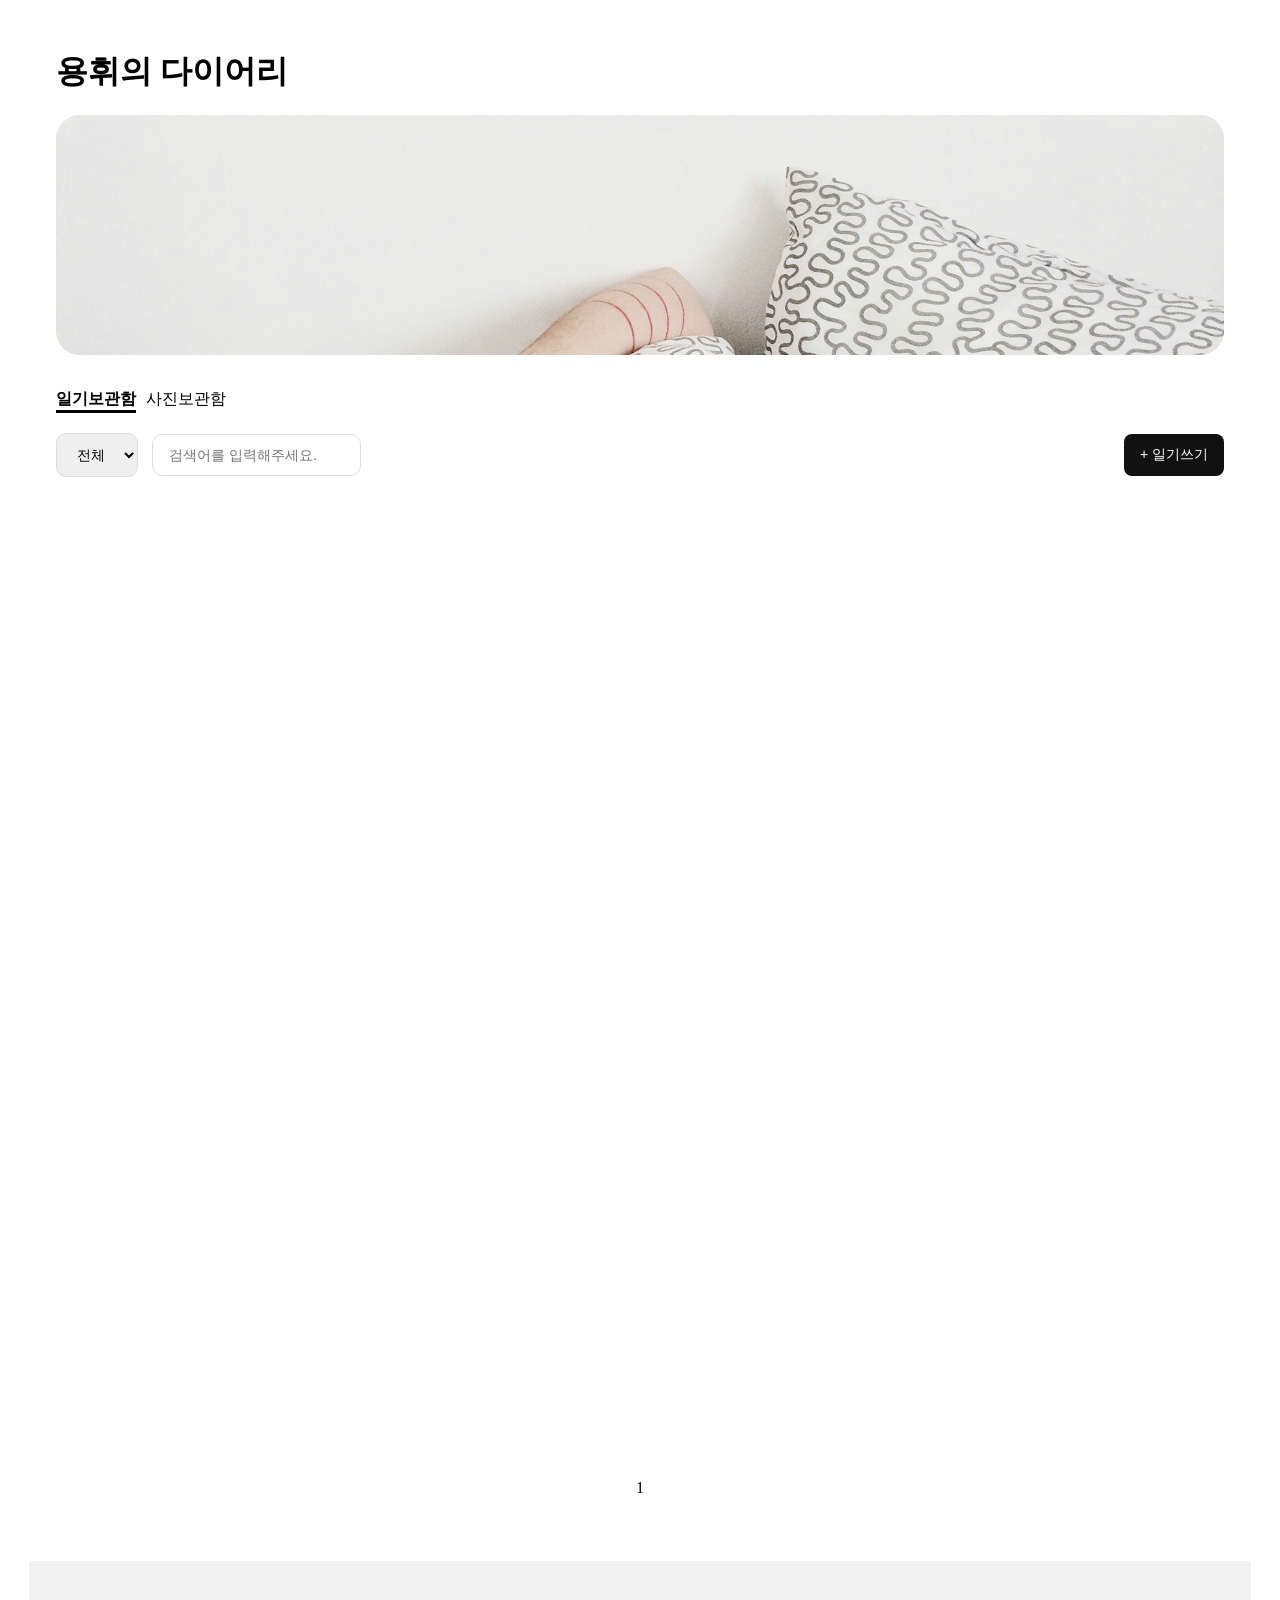
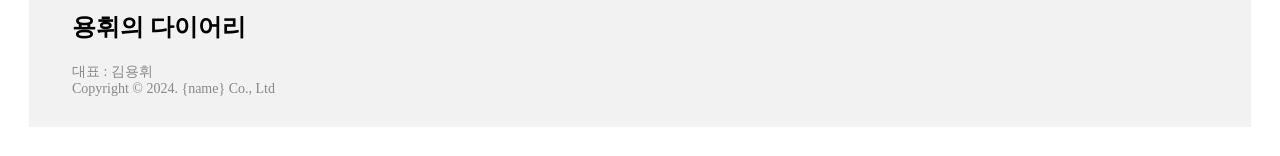
==== diary-hw/hwi_diary2.html @ 48d26899 "리팩토링 완" ====
<!doctype html>
<html lang="ko">
  <head>
    <title>용휘의 다이어리</title>

    <style>
      * {
        box-sizing: border-box;
      }

      body {
        margin: 0;
        padding: 28.6px;
        background-color: #ffffff;
      }

      .container {
        max-width: 73rem;
        margin: 0 auto;
      }

      .header {
        margin-bottom: 1.875rem;
      }

      .menu {
        display: flex;
        gap: 10px;
        margin-top: 24px;
      }

      .active_menu {
        color: black;
        font-weight: bold;
        border-bottom: 3px solid black;
      }

      .toolbar {
        display: flex;
        justify-content: space-between;
        align-items: center;
        margin-top: 20px;
        position: sticky;
        backdrop-filter: blur(10px);
      }

      .category {
        padding: 12px 16px 12px 16px;
        border: 1px solid #dddddd;
        border-radius: 10px;
        font-size: 14px;
      }

      .search {
        padding: 12px 16px 12px 16px;
        margin-left: 10px;
        border: 1px solid #dddddd;
        border-radius: 10px;
        font-size: 14px;
      }

      .write_diary {
        display: flex;
        padding: 12px 16px 12px 16px;
        border: none;
        border-radius: 8px;
        background-color: #111111;
        color: #ffffff;
        font-size: 14px;
        cursor: pointer;
      }

      .diary_area {
        display: grid;
        margin-top: 42px;
        grid-template-columns: repeat(4, 274px);
        grid-template-rows: repeat(3, 296px);
        gap: 24px;
      }

      .card {
        width: 274px;
        height: 296px;
        cursor: pointer;
      }

      .card_delete {
        position: absolute;
        top: -4px;
        right: 4px;
        width: 32px;
        height: 32px;
        cursor: pointer;
      }

      .thumbnail_img {
        width: 100%;
        height: 100%;
        object-fit: cover;
        border-radius: 16px;
      }

      .card_thumbnail {
        display: flex;
        position: relative;
        justify-content: center;
        font-size: 100px;
        align-items: center;
        height: 208px;
        width: 274px;
        border-radius: 16px;
        margin-bottom: 16px;
        object-fit: cover;
      }

      .card_lower {
        display: flex;
        justify-content: space-between;
        font-size: 14px;
      }

      .card_lower .tag {
        color: pink;
      }

      .pagenation {
        display: flex;
        justify-content: center;
        padding: 24px 0;
      }

      .footer {
        background-color: #f2f2f2;
        margin-top: 40px;
        padding: 30px 0;
      }

      .footer_content {
        max-width: 1168px;
        margin: 0 auto;
        padding: 0 16px;
      }

      .footer_content div {
        color: #888888;
        font-size: 14px;
      }

      /* ---------- 모달 공통 ---------- */

      .modal_overlay {
        position: fixed;
        inset: 0;
        background: rgba(0, 0, 0, 0.5);
        display: flex;
        justify-content: center;
        align-items: center;
        z-index: 100;
      }

      /* 중첩 모달(완료 알림, 삭제 확인)은 더 위에 떠야 함 */
      .modal_overlay.nested {
        z-index: 150;
      }

      .modal {
        width: 400px;
        max-width: 90vw;
        padding: 24px;
        background: #ffffff;
        border-radius: 16px;
      }

      .modal_title {
        margin: 0 0 20px 0;
        font-size: 18px;
      }

      .modal_field {
        margin-bottom: 16px;
      }

      .modal_label {
        display: block;
        font-size: 14px;
        margin-bottom: 8px;
      }

      .modal_options {
        display: flex;
        gap: 12px;
        flex-wrap: wrap;
        font-size: 14px;
      }

      .mood_option {
        display: flex;
        align-items: center;
        gap: 4px;
        cursor: pointer;
      }

      .modal_input,
      .modal_textarea {
        width: 100%;
        padding: 10px 12px;
        border: 1px solid #dddddd;
        border-radius: 8px;
        font-size: 14px;
        font-family: inherit;
      }

      .modal_textarea {
        height: 80px;
        resize: none;
      }

      .modal_actions {
        display: flex;
        justify-content: flex-end;
        gap: 8px;
        margin-top: 20px;
      }

      .modal_close_btn,
      .modal_submit_btn,
      .modal_secondary_btn,
      .modal_danger_btn {
        padding: 10px 20px;
        border: none;
        border-radius: 8px;
        font-size: 14px;
        cursor: pointer;
      }

      .modal_close_btn,
      .modal_secondary_btn {
        background: #f2f2f2;
      }

      .modal_submit_btn {
        background: #111111;
        color: #ffffff;
      }

      .modal_danger_btn {
        background: #e0433c;
        color: #ffffff;
      }

      /* 상세 모달 본문 */
      .detail_content {
        white-space: pre-wrap;
        line-height: 1.6;
        font-size: 14px;
        color: #333;
        min-height: 80px;
      }

      /* 완료/확인용 중앙정렬 모달 */
      .modal_center_text {
        text-align: center;
        margin: 8px 0 20px 0;
        font-size: 15px;
      }

      .scroll_top_btn {
        position: fixed;
        bottom: 1.5rem;
        right: 1.5rem;
        width: 3rem;
        height: 3rem;
        border: none;
        border-radius: 50%;
        background-color: #111111;
        color: #ffffff;
        font-size: 1.25rem;
        cursor: pointer;
        z-index: 50;
        display: flex;
        align-items: center;
        justify-content: center;
        overflow: hidden;
      }

      /* ---------- 토스트 ---------- */

      .toast {
        position: fixed;
        bottom: 2rem;
        left: 50%;
        transform: translateX(-50%) translateY(20px);
        background: #111111;
        color: #ffffff;
        padding: 12px 22px;
        border-radius: 8px;
        font-size: 14px;
        opacity: 0;
        pointer-events: none;
        transition:
          opacity 0.3s ease,
          transform 0.3s ease;
        z-index: 200; /* 모달보다 위 */
      }

      .toast.show {
        opacity: 1;
        transform: translateX(-50%) translateY(0);
      }

      /* ---------- 모바일 반응형 ---------- */

      @media (max-width: 779px) {
        body {
          padding: 1rem;
        }

        .toolbar {
          flex-direction: column;
          align-items: stretch;
          gap: 0.75rem;
        }

        .left_toolbar {
          display: flex;
          gap: 0.5rem;
        }

        .write_diary {
          width: 100%;
          justify-content: center;
        }
      }

      @media (max-width: 779px) {
        .diary_area {
          grid-template-columns: repeat(2, 1fr);
          grid-template-rows: none;
          gap: 1rem;
        }

        .card {
          width: 100%;
          height: auto;
        }

        .card_thumbnail {
          width: 100%;
          height: 40vw;
          max-height: 200px;
        }
      }
    </style>
  </head>

  <body>
    <div class="container">
      <div class="header">
        <h1>용휘의 다이어리</h1>

        <div class="banner">
          <img src="../img/Rectangle 1.png" alt="" />
        </div>
      </div>

      <div class="menu">
        <div class="active_menu">일기보관함</div>
        <div>사진보관함</div>
      </div>

      <div class="toolbar">
        <div class="left_toolbar">
          <select class="category" id="category">
            <option value="">전체</option>
          </select>

          <input
            class="search"
            type="text"
            placeholder="검색어를 입력해주세요."
          />
        </div>
        <button class="write_diary" id="write_diary_btn">+ 일기쓰기</button>
      </div>

      <div class="diary_area" id="diary_area"></div>

      <div class="pagenation">
        <div class="pagenumber">1</div>
      </div>
    </div>

    <!-- 푸터 구역 -->

    <div class="footer">
      <div class="footer_content">
        <h2 class="footer_title">용휘의 다이어리</h2>
        <div>대표 : 김용휘</div>
        <div>Copyright © 2024. {name} Co., Ltd</div>
      </div>
    </div>

    <!-- ---------- 모달 1: 일기 작성 ---------- -->

    <div class="modal_overlay" id="write_overlay" style="display: none">
      <div class="modal">
        <h2 class="modal_title">일기 쓰기</h2>

        <div class="modal_field">
          <label class="modal_label">오늘 기분은 어떠셨나요?</label>

          <div class="modal_options">
            <label class="mood_option">
              <input type="radio" name="mood" value="happy" checked />
              행복해요
            </label>
            <label class="mood_option">
              <input type="radio" name="mood" value="sad" />슬퍼요
            </label>
            <label class="mood_option">
              <input type="radio" name="mood" value="surprised" />놀랐어요
            </label>
            <label class="mood_option">
              <input type="radio" name="mood" value="angry" />화나요
            </label>
            <label class="mood_option">
              <input type="radio" name="mood" value="etc" />기타
            </label>
          </div>
        </div>

        <div class="modal_field">
          <label class="modal_label">제목</label>
          <input
            type="text"
            id="title_input"
            class="modal_input"
            placeholder="제목을 입력해주세요."
          />
        </div>

        <div class="modal_field">
          <label class="modal_label">내용</label>
          <textarea
            id="content_input"
            class="modal_textarea"
            placeholder="내용을 입력해 주세요."
          ></textarea>
        </div>

        <div class="modal_actions">
          <button class="modal_close_btn" id="write_close_btn">닫기</button>
          <button class="modal_submit_btn" id="write_submit_btn">
            등록하기
          </button>
        </div>
      </div>
    </div>

    <!-- ---------- 모달 2: 등록 완료 (중첩) ---------- -->

    <div
      class="modal_overlay nested"
      id="success_overlay"
      style="display: none"
    >
      <div class="modal">
        <p class="modal_center_text">등록이 완료되었습니다.</p>
        <div class="modal_actions" style="justify-content: center">
          <button class="modal_submit_btn" id="success_confirm_btn">
            확인
          </button>
        </div>
      </div>
    </div>

    <!-- ---------- 모달 3: 일기 상세 ---------- -->

    <div class="modal_overlay" id="detail_overlay" style="display: none">
      <div class="modal">
        <h2 class="modal_title" id="detail_title"></h2>
        <div class="card_lower" style="margin-bottom: 12px">
          <span class="tag" id="detail_tag"></span>
          <span class="date" id="detail_date"></span>
        </div>
        <p class="detail_content" id="detail_content"></p>

        <div class="modal_actions">
          <button class="modal_secondary_btn" id="detail_close_btn">
            닫기
          </button>
          <button class="modal_secondary_btn" id="detail_copy_btn">복사</button>
          <button class="modal_danger_btn" id="detail_delete_btn">삭제</button>
        </div>
      </div>
    </div>

    <!-- ---------- 모달 4: 삭제 확인 (중첩) ---------- -->

    <div
      class="modal_overlay nested"
      id="delete_confirm_overlay"
      style="display: none"
    >
      <div class="modal">
        <p class="modal_center_text">정말 삭제하시겠어요?</p>
        <div class="modal_actions" style="justify-content: center">
          <button class="modal_secondary_btn" id="delete_cancel_btn">
            취소
          </button>
          <button class="modal_danger_btn" id="delete_ok_btn">삭제</button>
        </div>
      </div>
    </div>

    <button id="scroll_top_btn" class="scroll_top_btn">⬆️</button>

    <!-- ---------- 토스트 ---------- -->
    <div id="toast" class="toast">복사되었습니다.</div>

    <script>
      // =========================================================
      // 0. 모달 공통 헬퍼
      //    - 중첩 모달 대비 스택으로 관리 (ESC는 항상 "맨 위" 모달만 닫음)
      //    - 열릴 때: 스크롤 맨 위로 + 배경 스크롤 락
      //    - 닫힐 때: 스택이 비면 배경 스크롤 락 해제
      // =========================================================

      let openModalStack = [];

      function openModal(overlayEl) {
        if (openModalStack.length === 0) {
          // 최초로 열리는 모달일 때만 스크롤 top 이동 + 배경 락
          window.scrollTo({ top: 0, behavior: "instant" });
          document.body.style.overflow = "hidden";
        }
        overlayEl.style.display = "flex";
        openModalStack.push(overlayEl);
      }

      function closeModal(overlayEl) {
        overlayEl.style.display = "none";
        openModalStack = openModalStack.filter((m) => m !== overlayEl);
        if (openModalStack.length === 0) {
          document.body.style.overflow = "";
        }
      }

      function bindOverlayClose(overlayEl) {
        overlayEl.addEventListener("click", (e) => {
          if (e.target === overlayEl) closeModal(overlayEl);
        });
      }

      // ESC : 스택 맨 위(가장 최근에 연) 모달부터 닫기
      document.addEventListener("keydown", (e) => {
        if (e.key === "Escape" && openModalStack.length > 0) {
          closeModal(openModalStack[openModalStack.length - 1]);
        }
      });

      // =========================================================
      // 1. 엘리먼트 참조
      // =========================================================

      const writeBtn = document.getElementById("write_diary_btn");
      const writeOverlay = document.getElementById("write_overlay");
      const writeCloseBtn = document.getElementById("write_close_btn");
      const writeSubmitBtn = document.getElementById("write_submit_btn");

      const successOverlay = document.getElementById("success_overlay");
      const successConfirmBtn = document.getElementById("success_confirm_btn");

      const detailOverlay = document.getElementById("detail_overlay");
      const detailCloseBtn = document.getElementById("detail_close_btn");
      const detailCopyBtn = document.getElementById("detail_copy_btn");
      const detailDeleteBtn = document.getElementById("detail_delete_btn");

      const deleteConfirmOverlay = document.getElementById(
        "delete_confirm_overlay",
      );
      const deleteCancelBtn = document.getElementById("delete_cancel_btn");
      const deleteOkBtn = document.getElementById("delete_ok_btn");

      const toast = document.getElementById("toast");

      [
        writeOverlay,
        successOverlay,
        detailOverlay,
        deleteConfirmOverlay,
      ].forEach(bindOverlayClose);

      // =========================================================
      // 2. 무드별 이미지/색상
      // =========================================================

      const MOOD_CONFIG = {
        happy: {
          label: "행복해요",
          image: "img/행복해요 (m).png",
          color: "#ffd6e0",
        },
        sad: {
          label: "슬퍼요",
          image: "img/슬퍼요 (m).png",
          color: "#cdeaf9",
        },
        surprised: {
          label: "놀랐어요",
          image: "img/놀랐어요 (m).png",
          color: "#fdf1c7",
        },
        angry: {
          label: "화나요",
          image: "img/화나요 (m).png",
          color: "#e5e5e5",
        },
        etc: { label: "기타", image: "img/기타 (m).png", color: "#e3d9f7" },
      };

      // =========================================================
      // 3. localStorage
      // =========================================================

      const STORAGE_KEY = "diaries";

      function saveDiaries() {
        localStorage.setItem(STORAGE_KEY, JSON.stringify(diaries));
      }

      function loadDiaries() {
        const saved = localStorage.getItem(STORAGE_KEY);
        return saved ? JSON.parse(saved) : [];
      }

      // =========================================================
      // 4. 데이터 + 화면 그리기
      // =========================================================

      let diaries = loadDiaries();
      let currentDetailId = null; // 상세/삭제 흐름에서 현재 대상 id

      function render() {
        const area = document.getElementById("diary_area");
        area.innerHTML = diaries
          .map((d) => {
            const mood = MOOD_CONFIG[d.mood];
            return `
        <div class="card" data-diary-id="${d.id}">
          <div class="card_thumbnail" style="background-color:${mood.color}">
            <img src="${mood.image}" class="thumbnail_img" alt="${mood.label}" />
            <img src="img/close_outline_light_m.svg" alt="x" class="card_delete" />
          </div>
          <div class="card_lower">
            <span class="tag" style="color:${mood.color}">${mood.label}</span>
            <span class="date">${d.date}</span>
          </div>
          <h3 class="card_title">${d.title}</h3>
        </div>
      `;
          })
          .join("");
      }

      render(); // 최초 화면 그리기

      // =========================================================
      // 5. 일기 등록 (모달 → 등록 → 완료 중첩모달)
      // =========================================================

      writeBtn.addEventListener("click", () => openModal(writeOverlay));
      writeCloseBtn.addEventListener("click", () => closeModal(writeOverlay));

      function addDiary(mood, title, content) {
        diaries.push({
          id: Date.now(),
          mood,
          title,
          content,
          date: new Date().toLocaleDateString("ko-KR"),
        });
        saveDiaries();
        render();
      }

      writeSubmitBtn.addEventListener("click", () => {
        const mood = document.querySelector(
          'input[name="mood"]:checked',
        )?.value;
        const title = document.getElementById("title_input")?.value.trim();
        const content = document.getElementById("content_input").value.trim();

        // 엣지케이스: 필수값(기분/제목) 누락 시 등록 막기
        if (!mood || !title) {
          alert("기분과 제목은 필수에요!");
          return;
        }

        addDiary(mood, title, content);

        document.getElementById("title_input").value = "";
        document.getElementById("content_input").value = "";

        closeModal(writeOverlay);
        openModal(successOverlay); // 등록 완료 중첩 모달
      });

      successConfirmBtn.addEventListener("click", () => {
        closeModal(successOverlay);
      });

      // =========================================================
      // 6. 일기 상세 / 복사 / 삭제
      // =========================================================

      document.getElementById("diary_area").addEventListener("click", (e) => {
        const card = e.target.closest(".card");
        if (!card) return;

        const id = Number(card.dataset.diaryId);

        // 카드의 x 아이콘 클릭 → 바로 삭제 확인 모달로 (상세 안 거침)
        if (e.target.classList.contains("card_delete")) {
          currentDetailId = id;
          openModal(deleteConfirmOverlay);
          return;
        }

        // 카드 본문 클릭 → 상세 모달
        currentDetailId = id;
        const diary = diaries.find((d) => d.id === id);
        if (!diary) return; // 엣지케이스: 삭제 직후 잔여 클릭 등

        const mood = MOOD_CONFIG[diary.mood];
        document.getElementById("detail_title").textContent = diary.title;
        document.getElementById("detail_tag").textContent = mood.label;
        document.getElementById("detail_tag").style.color = mood.color;
        document.getElementById("detail_date").textContent = diary.date;
        document.getElementById("detail_content").textContent =
          diary.content || "(내용 없음)";

        openModal(detailOverlay);
      });

      detailCloseBtn.addEventListener("click", () => {
        closeModal(detailOverlay);
      });

      // ---- 복사: 클립보드 + 하단 토스트 ----
      let toastTimer = null; // 연타 시 타이머 중복 방지용

      function showToast(message) {
        toast.textContent = message;
        toast.classList.add("show");

        if (toastTimer) clearTimeout(toastTimer);
        toastTimer = setTimeout(() => {
          toast.classList.remove("show");
        }, 2000);
      }

      detailCopyBtn.addEventListener("click", () => {
        const text = document.getElementById("detail_content").textContent;

        // 엣지케이스: clipboard API는 HTTPS/localhost 환경에서만 정상 동작
        if (!navigator.clipboard) {
          showToast("이 환경에서는 복사를 지원하지 않아요.");
          return;
        }

        navigator.clipboard
          .writeText(text)
          .then(() => showToast("복사되었습니다."))
          .catch(() => showToast("복사에 실패했어요."));
      });

      // ---- 삭제 확인 ----
      function deleteDiary(id) {
        diaries = diaries.filter((d) => d.id !== id);
        saveDiaries();
        render();
      }

      detailDeleteBtn.addEventListener("click", () => {
        openModal(deleteConfirmOverlay); // 상세 위에 중첩으로 뜸
      });

      deleteCancelBtn.addEventListener("click", () => {
        closeModal(deleteConfirmOverlay);
      });

      deleteOkBtn.addEventListener("click", () => {
        if (currentDetailId === null) return;
        deleteDiary(currentDetailId);
        closeModal(deleteConfirmOverlay);
        closeModal(detailOverlay); // 상세 모달도 같이 닫기 (열려있었다면)
        currentDetailId = null;
      });

      // =========================================================
      // 7. 맨 위로 버튼
      // =========================================================

      const scrollTopBtn = document.getElementById("scroll_top_btn");

      window.addEventListener("scroll", () => {
        if (window.scrollY > 300) {
          scrollTopBtn.style.display = "flex";
        } else {
          scrollTopBtn.style.display = "none";
        }
      });

      scrollTopBtn.addEventListener("click", () => {
        window.scrollTo({ top: 0, behavior: "smooth" });
      });
    </script>
  </body>
</html>
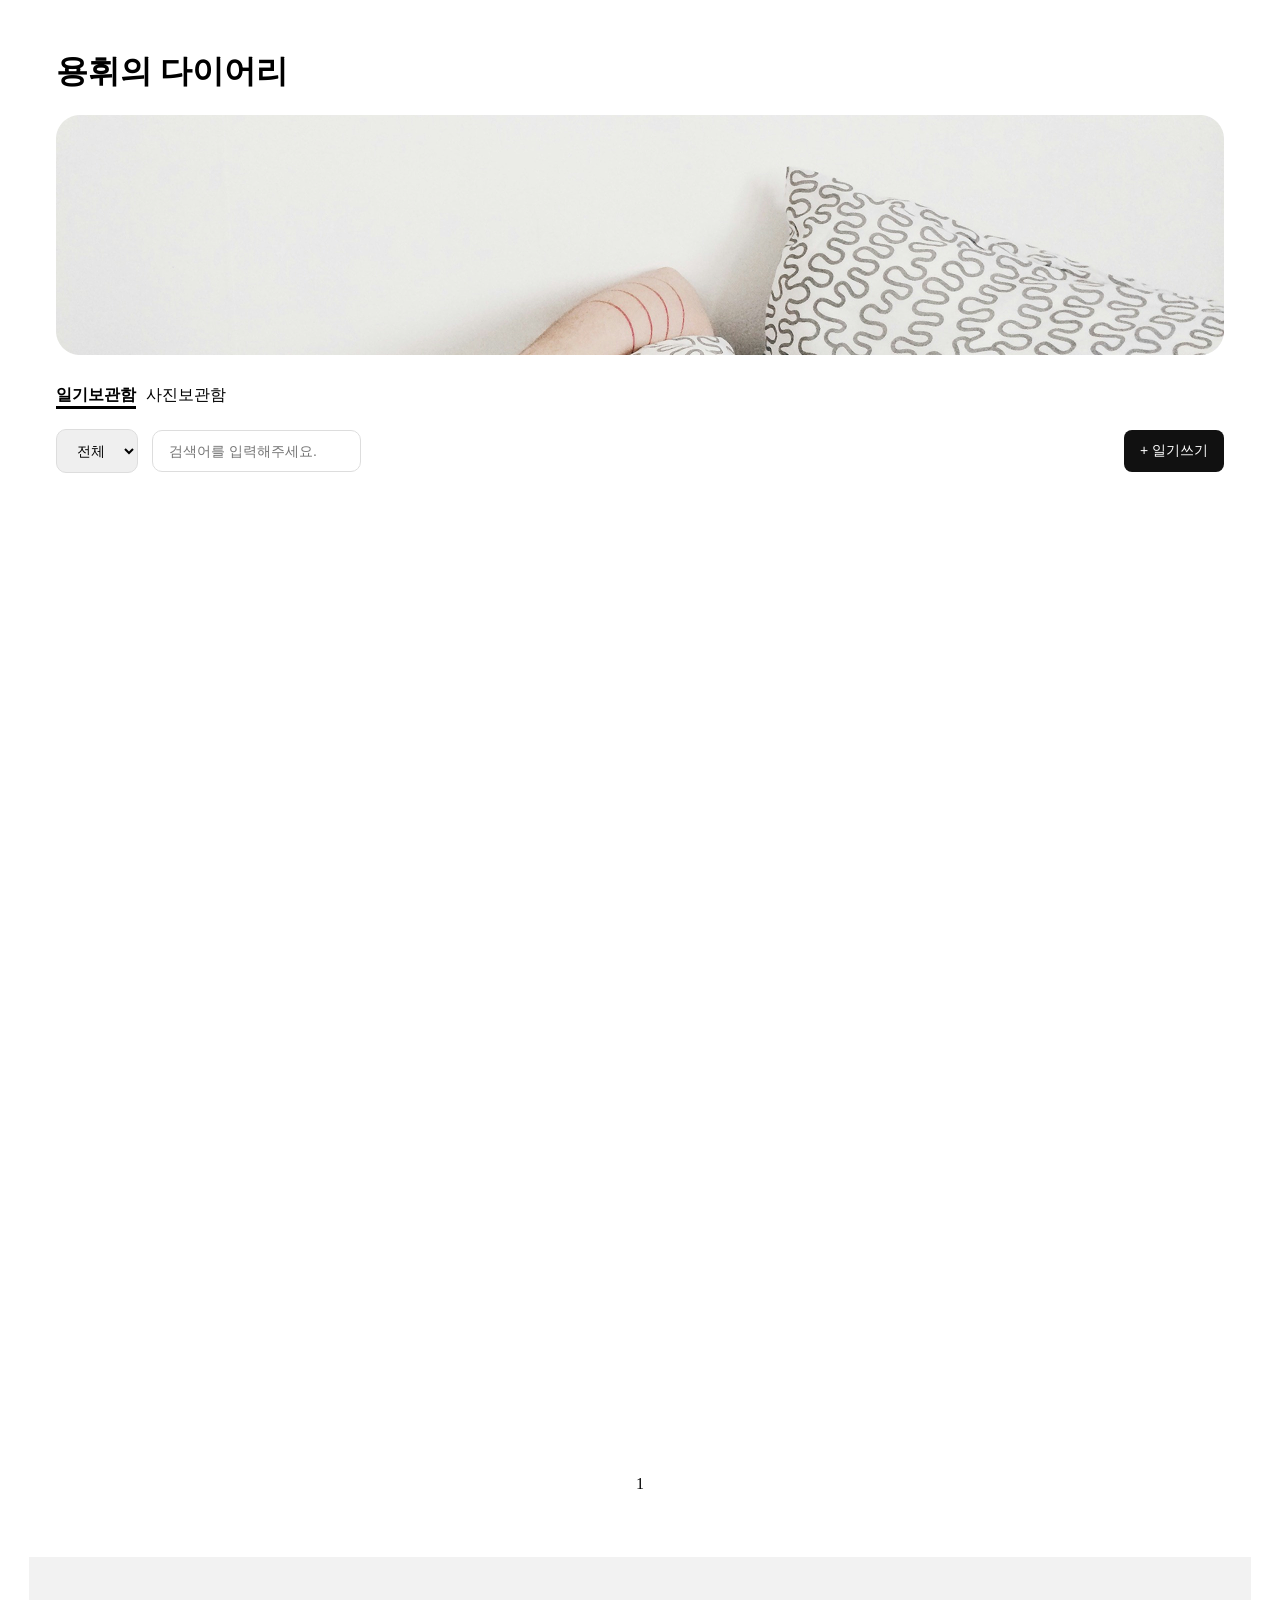
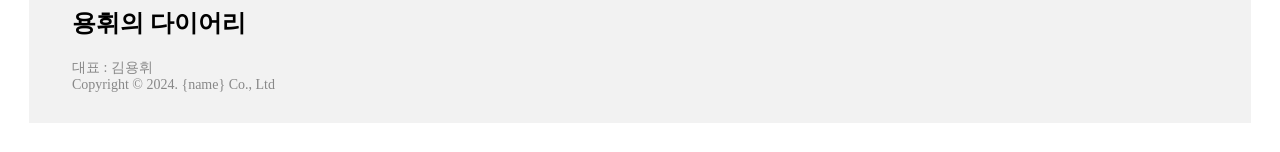
==== commit c78ec30c: "일기-요구사항-업데이트(사진 보관함, 비율 조정 등)" ====
--- a/diary-hw/hwi_diary2.html
+++ b/diary-hw/hwi_diary2.html
@@ -21,6 +21,18 @@
 
       .header {
         margin-bottom: 1.875rem;
+      }
+
+      .banner {
+        margin-top: 20px;
+      }
+
+      .banner img {
+        display: block;
+        width: 100%;
+        height: auto;
+        border-radius: 16px;
+        object-fit: cover;
       }
 
       .menu {
@@ -127,6 +139,97 @@
         display: flex;
         justify-content: center;
         padding: 24px 0;
+      }
+
+      /* ---------- 사진목록(강아지) ---------- */
+
+      .ratio_filter {
+        display: flex;
+        gap: 8px;
+        margin-top: 42px;
+      }
+
+      .ratio_btn {
+        padding: 10px 16px;
+        border: 1px solid #dddddd;
+        border-radius: 20px;
+        background: #ffffff;
+        font-size: 14px;
+        cursor: pointer;
+      }
+
+      .ratio_btn.active {
+        background: #111111;
+        color: #ffffff;
+        border-color: #111111;
+      }
+
+      .photo_grid {
+        display: grid;
+        grid-template-columns: repeat(4, 1fr);
+        gap: 24px;
+        margin-top: 24px;
+      }
+
+      /* 필터 버튼에 따라 카드 비율만 바뀜 (재렌더링 없이 CSS로 처리) */
+      .photo_grid.ratio-1-1 .photo_card {
+        aspect-ratio: 1 / 1;
+      }
+
+      .photo_grid.ratio-4-3 .photo_card {
+        aspect-ratio: 4 / 3;
+      }
+
+      .photo_grid.ratio-3-4 .photo_card {
+        aspect-ratio: 3 / 4;
+      }
+
+      .photo_card {
+        position: relative;
+        overflow: hidden;
+        border-radius: 16px;
+        background: linear-gradient(
+          90deg,
+          #eeeeee 25%,
+          #f5f5f5 50%,
+          #eeeeee 75%
+        );
+        background-size: 200% 100%;
+        animation: skeleton_loading 1.4s ease-in-out infinite;
+      }
+
+      /* 로딩 끝나면 스켈레톤 애니메이션 정지 */
+      .photo_card.loaded {
+        animation: none;
+        background: none;
+      }
+
+      .photo_card img {
+        width: 100%;
+        height: 100%;
+        object-fit: cover; /* 강아지 사진 비율 제각각 -> 여백 없이 꽉 채워 자르기 */
+        display: block;
+        opacity: 0;
+        transition: opacity 0.3s ease;
+      }
+
+      .photo_card img.loaded {
+        opacity: 1;
+      }
+
+      @keyframes skeleton_loading {
+        0% {
+          background-position: 200% 0;
+        }
+        100% {
+          background-position: -200% 0;
+        }
+      }
+
+      @media (max-width: 779px) {
+        .photo_grid {
+          grid-template-columns: repeat(2, 1fr);
+        }
       }
 
       .footer {
@@ -359,34 +462,50 @@
         <h1>용휘의 다이어리</h1>
 
         <div class="banner">
-          <img src="../img/Rectangle 1.png" alt="" />
+          <img src="img/Rectangle 1.png" alt="배너 이미지" />
         </div>
       </div>
 
       <div class="menu">
-        <div class="active_menu">일기보관함</div>
-        <div>사진보관함</div>
+        <div class="active_menu" id="menu_diary" data-menu="diary">
+          일기보관함
+        </div>
+        <div id="menu_photo" data-menu="photo">사진보관함</div>
       </div>
 
-      <div class="toolbar">
-        <div class="left_toolbar">
-          <select class="category" id="category">
-            <option value="">전체</option>
-          </select>
-
-          <input
-            class="search"
-            type="text"
-            placeholder="검색어를 입력해주세요."
-          />
-        </div>
-        <button class="write_diary" id="write_diary_btn">+ 일기쓰기</button>
+      <!-- ---------- 일기보관함 화면 ---------- -->
+      <div id="diary_page">
+        <div class="toolbar">
+          <div class="left_toolbar">
+            <select class="category" id="category">
+              <option value="">전체</option>
+            </select>
+
+            <input
+              class="search"
+              type="text"
+              placeholder="검색어를 입력해주세요."
+            />
+          </div>
+          <button class="write_diary" id="write_diary_btn">+ 일기쓰기</button>
+        </div>
+
+        <div class="diary_area" id="diary_area"></div>
+
+        <div class="pagenation">
+          <div class="pagenumber">1</div>
+        </div>
       </div>
 
-      <div class="diary_area" id="diary_area"></div>
-
-      <div class="pagenation">
-        <div class="pagenumber">1</div>
+      <!-- ---------- 사진보관함 화면 (강아지 사진) ---------- -->
+      <div id="photo_page" style="display: none">
+        <div class="ratio_filter">
+          <button class="ratio_btn active" data-ratio="1-1">기본형 1:1</button>
+          <button class="ratio_btn" data-ratio="4-3">가로형 4:3</button>
+          <button class="ratio_btn" data-ratio="3-4">세로형 3:4</button>
+        </div>
+
+        <div class="photo_grid ratio-1-1" id="photo_grid"></div>
       </div>
     </div>
 
@@ -799,7 +918,118 @@
       });
 
       // =========================================================
-      // 7. 맨 위로 버튼
+      // 7. 일기보관함 / 사진보관함 탭 전환
+      // =========================================================
+
+      const menuDiary = document.getElementById("menu_diary");
+      const menuPhoto = document.getElementById("menu_photo");
+      const diaryPage = document.getElementById("diary_page");
+      const photoPage = document.getElementById("photo_page");
+
+      let dogPhotosLoaded = false; // 최초 1회만 fetch (탭 왔다갔다 할 때마다 다시 부르지 않도록)
+
+      function switchMenu(target) {
+        const isDiary = target === "diary";
+
+        menuDiary.classList.toggle("active_menu", isDiary);
+        menuPhoto.classList.toggle("active_menu", !isDiary);
+
+        diaryPage.style.display = isDiary ? "" : "none";
+        photoPage.style.display = isDiary ? "none" : "";
+
+        // 사진보관함 탭에 처음 들어올 때만 강아지 사진을 불러옴
+        if (!isDiary && !dogPhotosLoaded) {
+          dogPhotosLoaded = true;
+          renderPhotoGrid();
+        }
+      }
+
+      menuDiary.addEventListener("click", () => switchMenu("diary"));
+      menuPhoto.addEventListener("click", () => switchMenu("photo"));
+
+      // =========================================================
+      // 8. 사진보관함 - 강아지 사진 (fetch + 컴포넌트 + 스켈레톤 + 비율필터)
+      // =========================================================
+
+      const DOG_API_URL = "https://dog.ceo/api/breeds/image/random/10"; // 한 번에 10장
+
+      // ---- 8-1. fetch: 강아지 이미지 URL 10개 가져오기 ----
+      async function fetchDogImages(count = 10) {
+        try {
+          const res = await fetch(
+            `https://dog.ceo/api/breeds/image/random/${count}`,
+          );
+
+          // 엣지케이스: 네트워크는 됐지만 API가 200이 아닌 경우
+          if (!res.ok) throw new Error("dog api response not ok");
+
+          const data = await res.json();
+          return data.message; // 이미지 URL 배열
+        } catch (err) {
+          console.error("강아지 이미지 로드 실패:", err);
+          return []; // 엣지케이스: 실패해도 화면이 안 죽도록 빈 배열 반환
+        }
+      }
+
+      // ---- 8-2. 컴포넌트: 카드 하나 만들기 (재사용 가능한 단위) ----
+      function createPhotoCard(url) {
+        const card = document.createElement("div");
+        card.className = "photo_card";
+
+        const img = document.createElement("img");
+        img.src = url;
+        img.alt = "강아지 사진";
+
+        // 이미지 로드가 끝나면 스켈레톤 -> 실제 이미지로 전환
+        img.addEventListener("load", () => {
+          img.classList.add("loaded");
+          card.classList.add("loaded");
+        });
+
+        // 엣지케이스: 이미지 로드 자체가 실패하면 스켈레톤만 계속 도는 걸 방지
+        img.addEventListener("error", () => {
+          card.classList.add("loaded");
+          card.style.background = "#f2f2f2";
+        });
+
+        card.appendChild(img);
+        return card;
+      }
+
+      // ---- 8-3. 그리드 전체 그리기 ----
+      async function renderPhotoGrid() {
+        const grid = document.getElementById("photo_grid");
+        grid.innerHTML = "";
+
+        const urls = await fetchDogImages(10);
+
+        if (urls.length === 0) {
+          grid.innerHTML =
+            '<p style="grid-column: 1 / -1; text-align:center; color:#888;">사진을 불러오지 못했어요. 새로고침 해주세요.</p>';
+          return;
+        }
+
+        urls.forEach((url) => {
+          grid.appendChild(createPhotoCard(url));
+        });
+      }
+
+      // ---- 8-4. 비율 필터 버튼 ----
+      document.querySelectorAll(".ratio_btn").forEach((btn) => {
+        btn.addEventListener("click", () => {
+          document
+            .querySelectorAll(".ratio_btn")
+            .forEach((b) => b.classList.remove("active"));
+          btn.classList.add("active");
+
+          const grid = document.getElementById("photo_grid");
+          // 클래스만 교체 -> 이미지는 그대로 두고 CSS aspect-ratio만 바뀜 (재요청 없음)
+          grid.className = "photo_grid ratio-" + btn.dataset.ratio;
+        });
+      });
+
+      // =========================================================
+      // 9. 맨 위로 버튼
       // =========================================================
 
       const scrollTopBtn = document.getElementById("scroll_top_btn");
